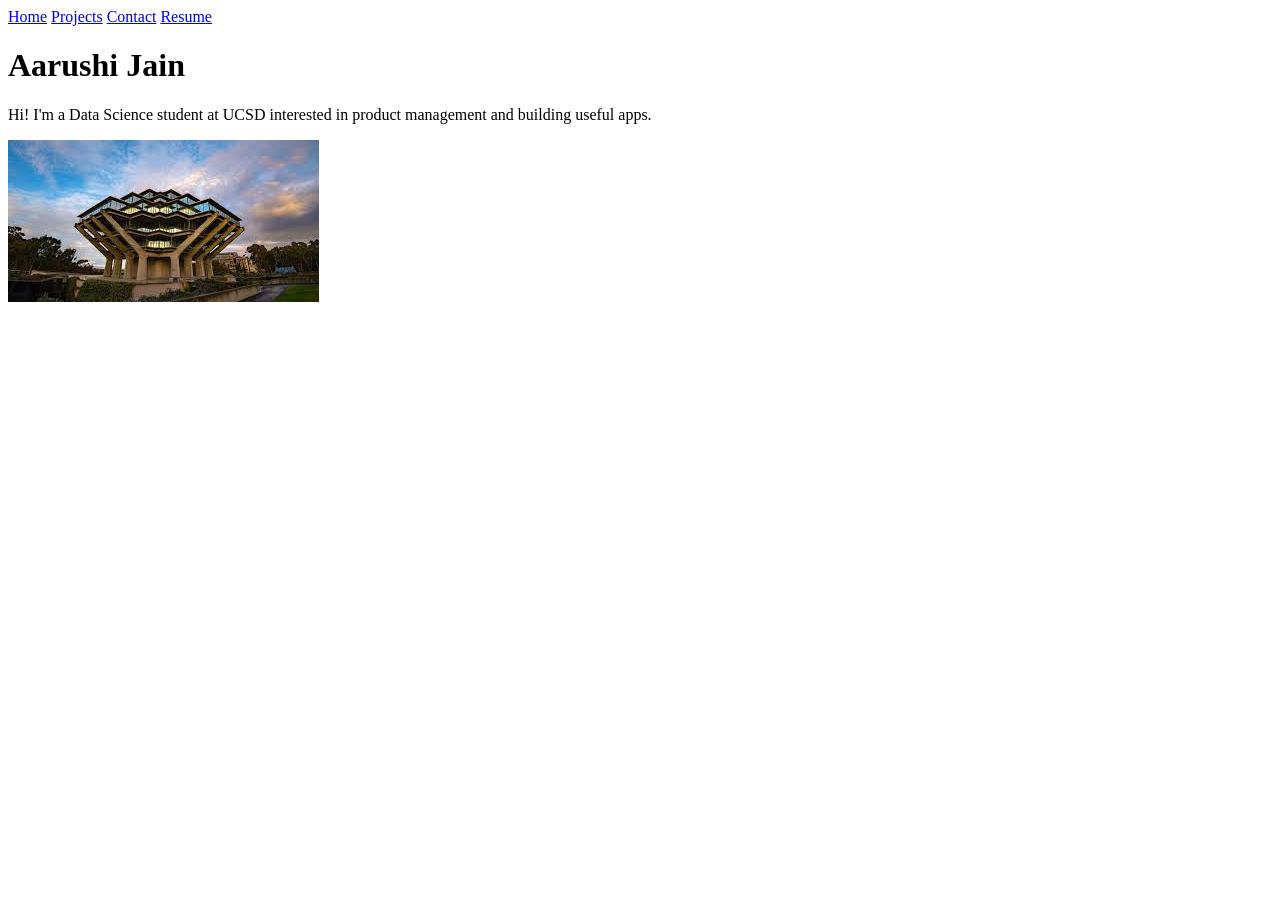
==== index.html @ f921c7d0 "final website" ====
<!DOCTYPE html>
<html lang="en">

<head>
    <meta charset="UTF-8">
    <meta name="viewport" content="width=device-width, initial-scale=1.0">
    <link rel="stylesheet" href="style.css">
    <title>Aarushi Jain: Personal site and portfolio</title>
</head>

<body>

    <nav>
        <a href="index.html">Home</a>
        <a href="projects/index.html">Projects</a>
        <a href="contact/index.html">Contact</a>
        <a href="resume/index.html">Resume</a>
    </nav>

    <h1>Aarushi Jain</h1>

    <p>Hi! I'm a Data Science student at UCSD interested in product management and building useful apps.</p>

    <img src="images/download.jpg" alt="A photo of my campus">

</body>

</html>
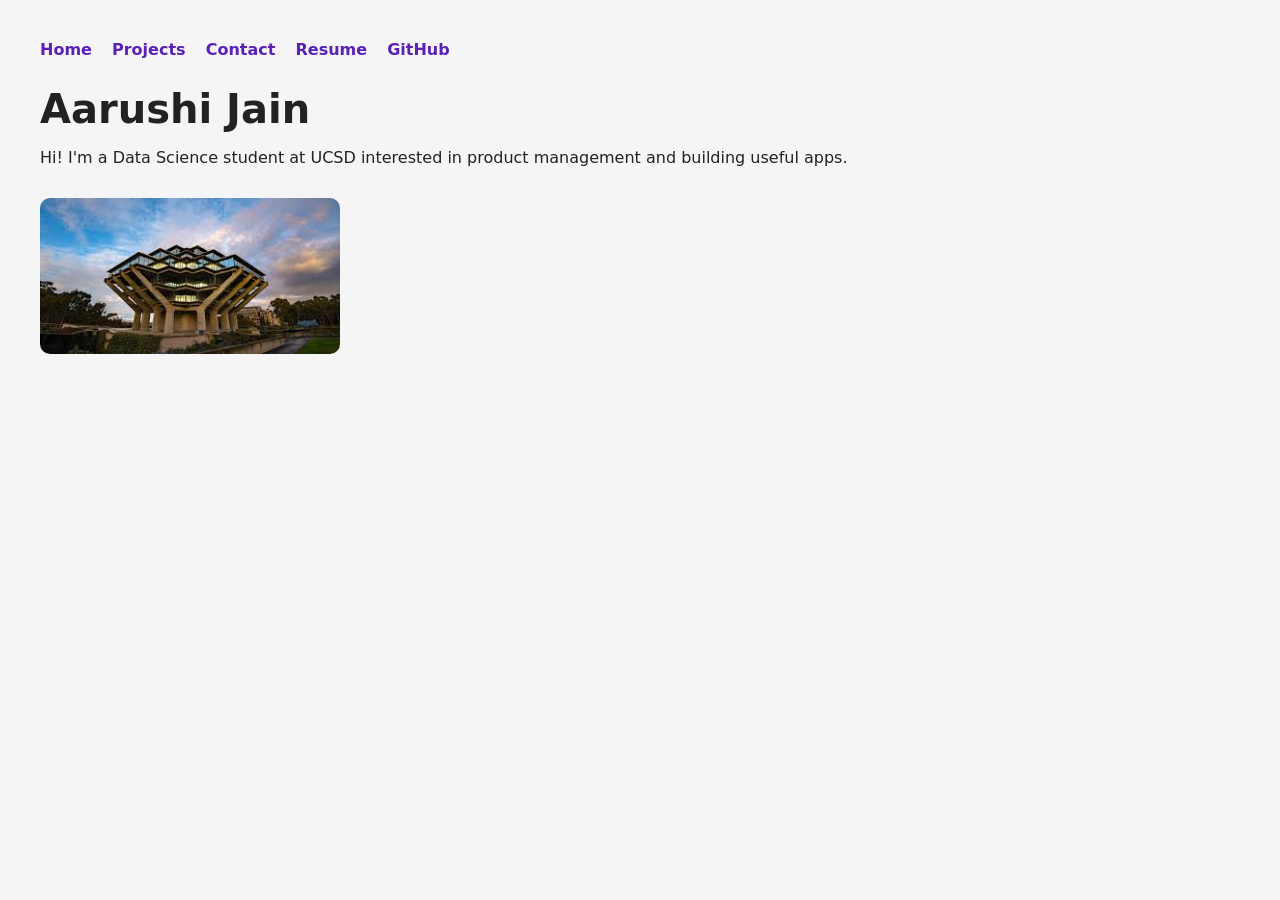
==== commit c872bd23: "added link" ====
--- a/index.html
+++ b/index.html
@@ -1,6 +1,5 @@
 <!DOCTYPE html>
 <html lang="en">
-
 <head>
     <meta charset="UTF-8">
     <meta name="viewport" content="width=device-width, initial-scale=1.0">
@@ -15,6 +14,7 @@
         <a href="projects/index.html">Projects</a>
         <a href="contact/index.html">Contact</a>
         <a href="resume/index.html">Resume</a>
+        <a href="https://github.com/aaj013-creator" target="_blank">GitHub</a>
     </nav>
 
     <h1>Aarushi Jain</h1>
@@ -24,5 +24,4 @@
     <img src="images/download.jpg" alt="A photo of my campus">
 
 </body>
-
 </html>
--- a/style.css
+++ b/style.css
@@ -0,0 +1,53 @@
+body {
+    font-family: system-ui;
+    margin: 40px;
+    background-color: #f5f5f5;
+    color: #222;
+}
+
+nav {
+    margin-bottom: 20px;
+}
+
+nav a {
+    margin-right: 15px;
+    text-decoration: none;
+    font-weight: bold;
+    color: #5b21b6;
+}
+
+nav a:hover {
+    text-decoration: underline;
+}
+
+h1 {
+    font-size: 40px;
+    margin-bottom: 10px;
+}
+
+img {
+    width: 300px;
+    border-radius: 10px;
+    margin-top: 15px;
+}
+
+form {
+    margin-top: 20px;
+}
+
+input,
+textarea {
+    display: block;
+    margin-top: 5px;
+    margin-bottom: 15px;
+    padding: 8px;
+    width: 300px;
+}
+
+button {
+    padding: 10px 15px;
+    background-color: #5b21b6;
+    color: white;
+    border: none;
+    border-radius: 6px;
+}
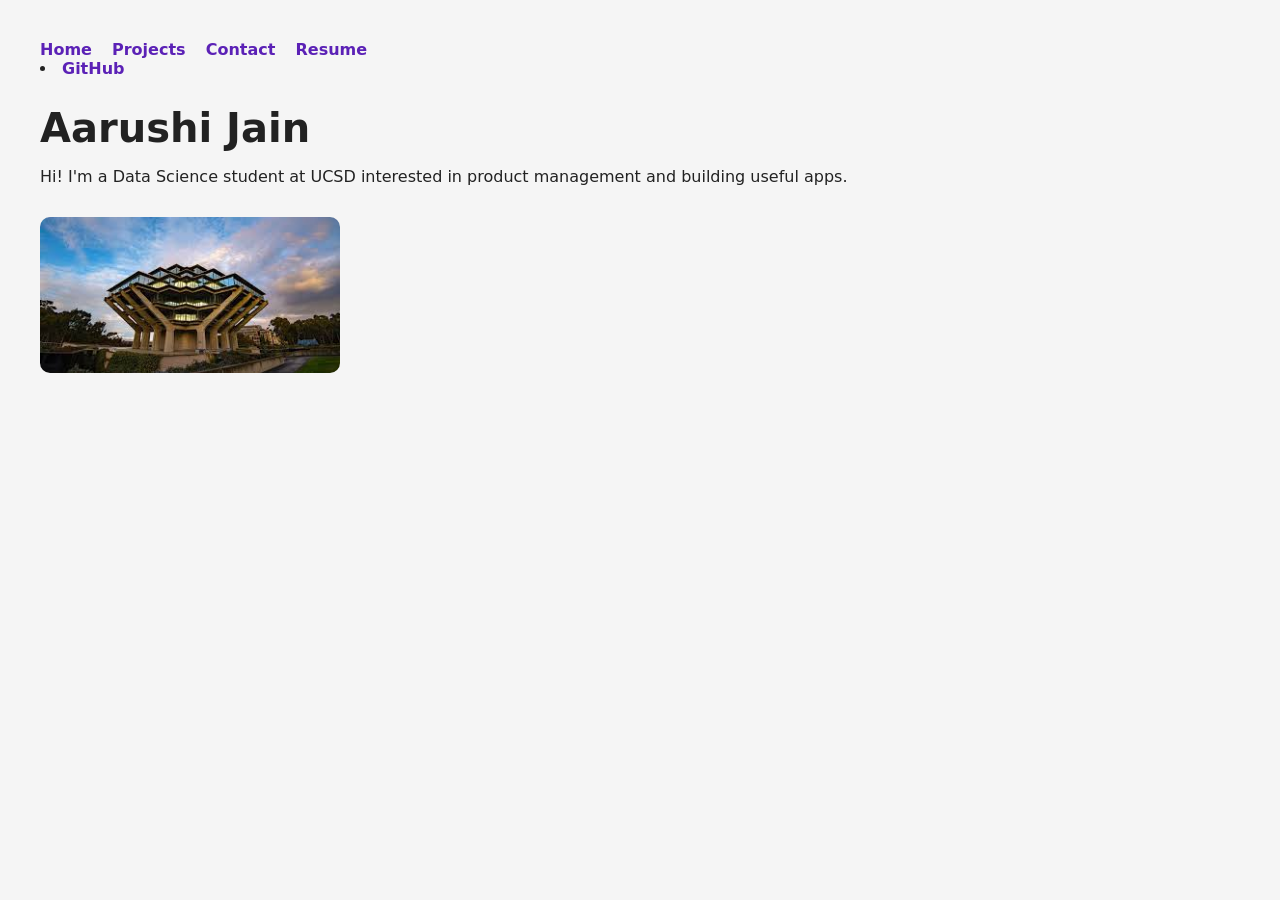
==== commit 7827cd8f: "added link to git" ====
--- a/index.html
+++ b/index.html
@@ -14,7 +14,7 @@
         <a href="projects/index.html">Projects</a>
         <a href="contact/index.html">Contact</a>
         <a href="resume/index.html">Resume</a>
-        <a href="https://github.com/aaj013-creator" target="_blank">GitHub</a>
+        <li><a href="https://github.com/aaj013-creator/portfolio" target="_blank">GitHub</a></li>
     </nav>
 
     <h1>Aarushi Jain</h1>
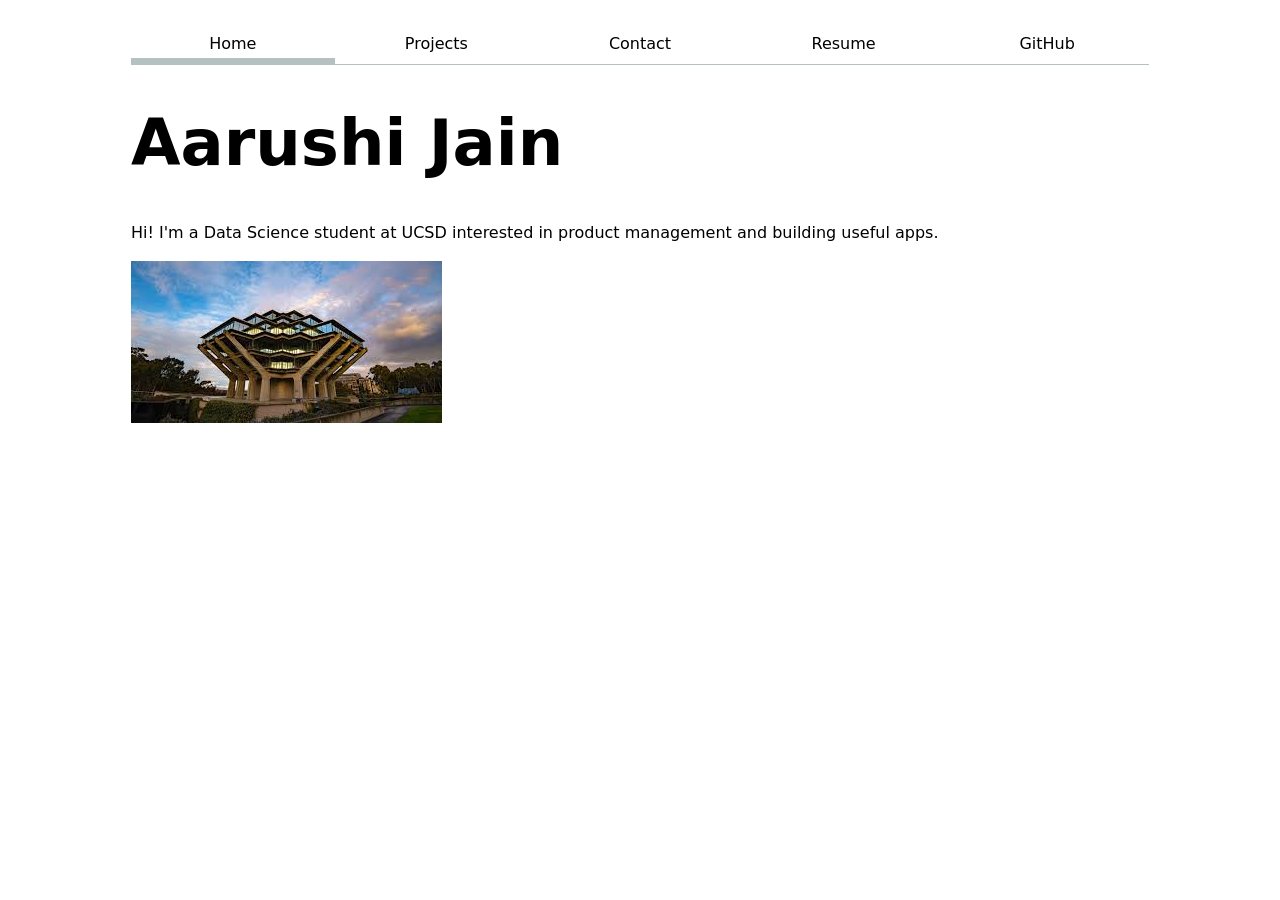
==== commit fccdb130: "lab 2 completed" ====
--- a/index.html
+++ b/index.html
@@ -10,11 +10,11 @@
 <body>
 
     <nav>
-        <a href="index.html">Home</a>
+        <a href="index.html" class="current">Home</a>
         <a href="projects/index.html">Projects</a>
         <a href="contact/index.html">Contact</a>
         <a href="resume/index.html">Resume</a>
-        <li><a href="https://github.com/aaj013-creator/portfolio" target="_blank">GitHub</a></li>
+        <a href="https://github.com/aaj013-creator/portfolio" target="_blank">GitHub</a>
     </nav>
 
     <h1>Aarushi Jain</h1>
--- a/style.css
+++ b/style.css
@@ -1,53 +1,104 @@
+html {
+  --color-accent: oklch(65% 50% 0);
+  accent-color: var(--color-accent);
+}
+
 body {
-    font-family: system-ui;
-    margin: 40px;
-    background-color: #f5f5f5;
-    color: #222;
+  font: 100%/1.5 system-ui, sans-serif;
+  max-width: 100ch;
+  margin-inline: auto;
+  padding: 1rem;
+}
+
+nav ul,
+nav li {
+  display: contents;
 }
 
 nav {
-    margin-bottom: 20px;
+  display: flex;
+  margin-bottom: 1.5rem;
+  border-bottom: 1px solid oklch(80% 3% 200);
 }
 
 nav a {
-    margin-right: 15px;
-    text-decoration: none;
-    font-weight: bold;
-    color: #5b21b6;
+  flex: 1;
+  text-decoration: none;
+  color: inherit;
+  text-align: center;
+  padding: 0.5em;
+}
+
+nav a.current {
+  border-bottom: 0.4em solid oklch(80% 3% 200);
+  padding-bottom: 0.1em;
 }
 
 nav a:hover {
-    text-decoration: underline;
+  border-bottom: 0.4em solid var(--color-accent);
+  padding-bottom: 0.1em;
+  background-color: oklch(from var(--color-accent) 95% 5% h);
 }
 
-h1 {
-    font-size: 40px;
-    margin-bottom: 10px;
-}
-
-img {
-    width: 300px;
-    border-radius: 10px;
-    margin-top: 15px;
-}
-
-form {
-    margin-top: 20px;
+input,
+textarea,
+button {
+  font: inherit;
 }
 
 input,
 textarea {
-    display: block;
-    margin-top: 5px;
-    margin-bottom: 15px;
-    padding: 8px;
-    width: 300px;
+  width: 100%;
+  box-sizing: border-box;
 }
 
-button {
-    padding: 10px 15px;
-    background-color: #5b21b6;
-    color: white;
-    border: none;
-    border-radius: 6px;
+form {
+  display: grid;
+  grid-template-columns: auto 1fr;
+  gap: 1em;
+}
+
+form label {
+  display: grid;
+  grid-template-columns: subgrid;
+  grid-column: 1 / -1;
+}
+
+form button {
+  grid-column: 1 / -1;
+}
+
+.projects {
+  display: grid;
+  grid-template-columns: repeat(auto-fill, minmax(15em, 1fr));
+  gap: 1em;
+}
+
+.projects article {
+  display: grid;
+  grid-template-rows: subgrid;
+  grid-row: span 3;
+}
+
+.projects h2 {
+  margin: 0;
+}
+
+.projects img {
+  width: 100%;
+  height: auto;
+}
+
+h1 {
+  font-size: 400%;
+}
+
+h1,
+h2,
+h3,
+h4,
+h5,
+h6 {
+  line-height: 1.1;
+  text-wrap: balance;
 }
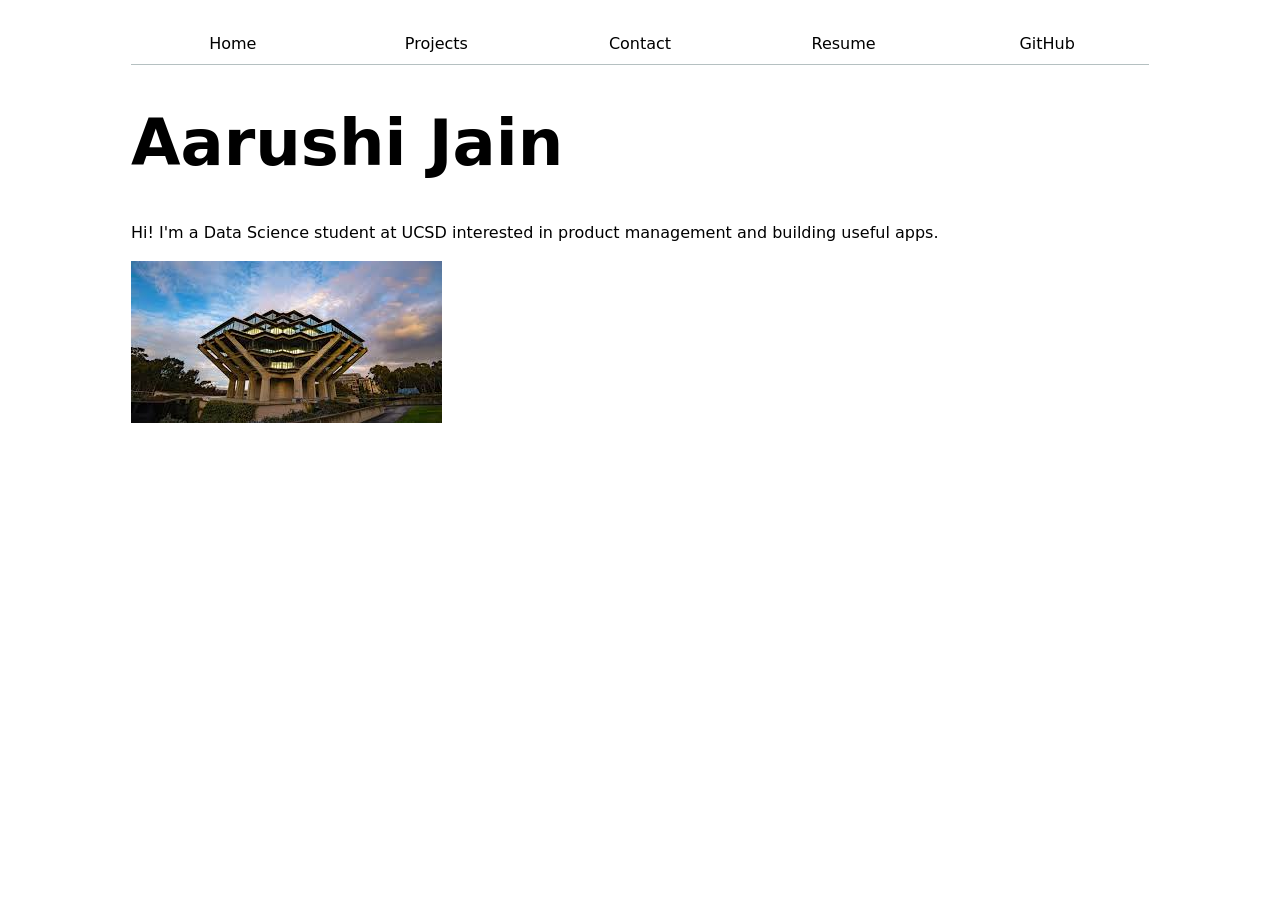
==== commit 216c204f: "step 3 changes" ====
--- a/index.html
+++ b/index.html
@@ -4,18 +4,11 @@
     <meta charset="UTF-8">
     <meta name="viewport" content="width=device-width, initial-scale=1.0">
     <link rel="stylesheet" href="style.css">
+    <script src="global.js" type="module"></script>
     <title>Aarushi Jain: Personal site and portfolio</title>
 </head>
 
 <body>
-
-    <nav>
-        <a href="index.html" class="current">Home</a>
-        <a href="projects/index.html">Projects</a>
-        <a href="contact/index.html">Contact</a>
-        <a href="resume/index.html">Resume</a>
-        <a href="https://github.com/aaj013-creator/portfolio" target="_blank">GitHub</a>
-    </nav>
 
     <h1>Aarushi Jain</h1>
 
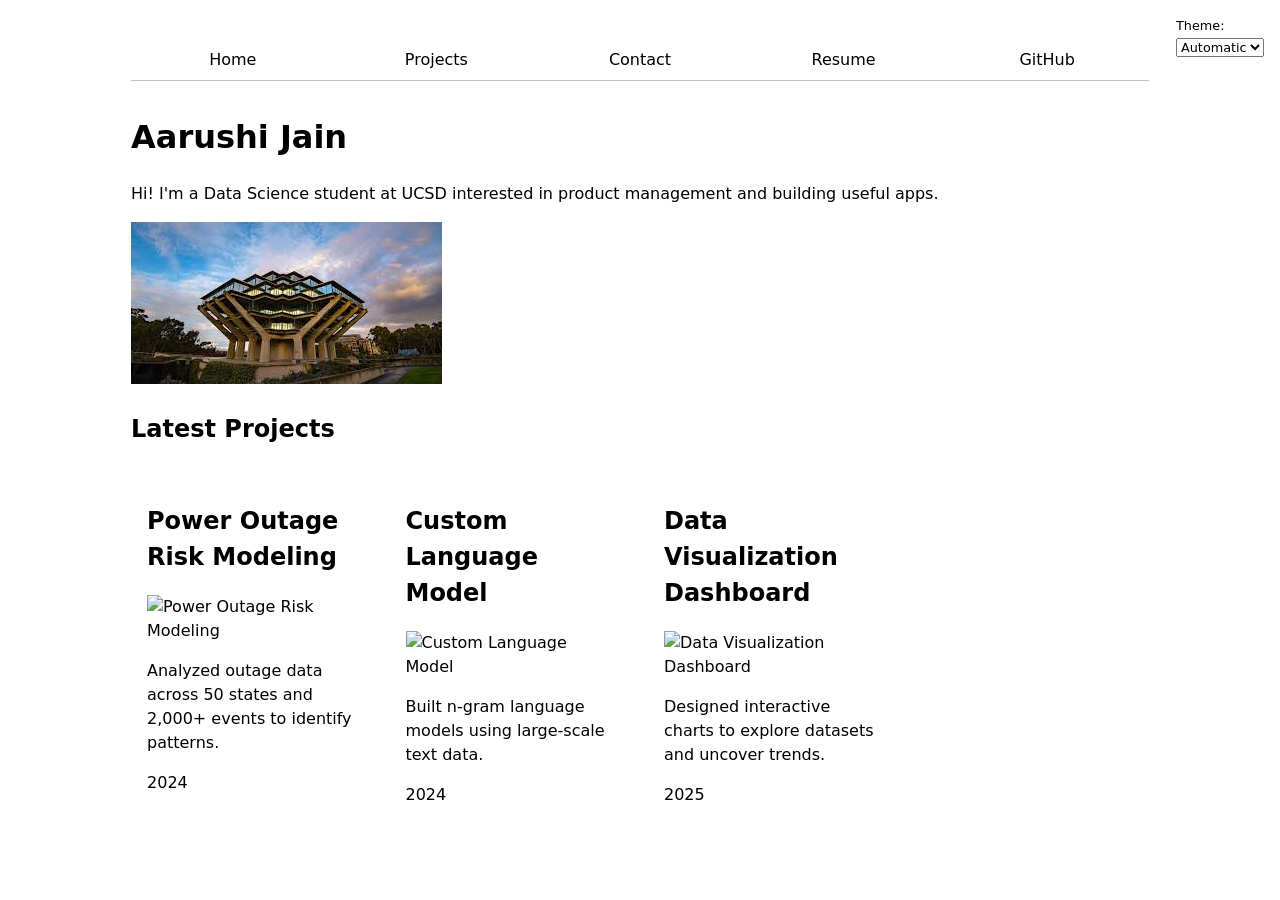
==== commit 21f77528: "changes to home" ====
--- a/index.html
+++ b/index.html
@@ -4,7 +4,11 @@
     <meta charset="UTF-8">
     <meta name="viewport" content="width=device-width, initial-scale=1.0">
     <link rel="stylesheet" href="style.css">
+
+    <!-- REQUIRED scripts -->
     <script src="global.js" type="module"></script>
+    <script src="index.js" type="module" defer></script>
+
     <title>Aarushi Jain: Personal site and portfolio</title>
 </head>
 
@@ -16,5 +20,12 @@
 
     <img src="images/download.jpg" alt="A photo of my campus">
 
+    <!-- ADD THIS SECTION -->
+    <h2>Latest Projects</h2>
+    <div class="projects"></div>
+
+    <!-- ADD THIS SECTION -->
+    <div id="profile-stats"></div>
+
 </body>
 </html>
--- a/style.css
+++ b/style.css
@@ -1,104 +1,84 @@
 html {
-  --color-accent: oklch(65% 50% 0);
-  accent-color: var(--color-accent);
+    color-scheme: light dark;
+    --color-accent: oklch(65% 50% 0);
 }
 
 body {
-  font: 100%/1.5 system-ui, sans-serif;
-  max-width: 100ch;
-  margin-inline: auto;
-  padding: 1rem;
-}
-
-nav ul,
-nav li {
-  display: contents;
+    font: 100%/1.5 system-ui, sans-serif;
+    max-width: 100ch;
+    margin-inline: auto;
+    padding: 2rem;
 }
 
 nav {
-  display: flex;
-  margin-bottom: 1.5rem;
-  border-bottom: 1px solid oklch(80% 3% 200);
+    display: flex;
+    margin-bottom: 2rem;
+    border-bottom: 1px solid var(--border-color);
+    --border-color: oklch(50% 10% 200 / 40%);
 }
 
 nav a {
-  flex: 1;
-  text-decoration: none;
-  color: inherit;
-  text-align: center;
-  padding: 0.5em;
+    flex: 1;
+    text-align: center;
+    text-decoration: none;
+    color: inherit;
+    padding: 0.5em;
 }
 
 nav a.current {
-  border-bottom: 0.4em solid oklch(80% 3% 200);
-  padding-bottom: 0.1em;
+    border-bottom: 0.4em solid oklch(80% 3% 200);
+    padding-bottom: 0.1em;
 }
 
 nav a:hover {
-  border-bottom: 0.4em solid var(--color-accent);
-  padding-bottom: 0.1em;
-  background-color: oklch(from var(--color-accent) 95% 5% h);
+    border-bottom: 0.4em solid var(--color-accent);
+    background-color: color-mix(in oklch, var(--color-accent), canvas 85%);
+    padding-bottom: 0.1em;
+}
+
+img {
+    max-width: 100%;
+    height: auto;
+}
+
+.projects {
+    display: grid;
+    grid-template-columns: repeat(auto-fill, minmax(15em, 1fr));
+    gap: 1em;
+}
+
+article {
+    border: 1px solid var(--border-color);
+    padding: 1em;
+    border-radius: 0.5em;
+}
+
+form {
+    display: grid;
+    gap: 1em;
+    max-width: 30em;
+}
+
+label {
+    display: grid;
+    gap: 0.25em;
 }
 
 input,
 textarea,
-button {
-  font: inherit;
+button,
+select {
+    font: inherit;
 }
 
-input,
 textarea {
-  width: 100%;
-  box-sizing: border-box;
+    min-height: 8em;
 }
 
-form {
-  display: grid;
-  grid-template-columns: auto 1fr;
-  gap: 1em;
-}
-
-form label {
-  display: grid;
-  grid-template-columns: subgrid;
-  grid-column: 1 / -1;
-}
-
-form button {
-  grid-column: 1 / -1;
-}
-
-.projects {
-  display: grid;
-  grid-template-columns: repeat(auto-fill, minmax(15em, 1fr));
-  gap: 1em;
-}
-
-.projects article {
-  display: grid;
-  grid-template-rows: subgrid;
-  grid-row: span 3;
-}
-
-.projects h2 {
-  margin: 0;
-}
-
-.projects img {
-  width: 100%;
-  height: auto;
-}
-
-h1 {
-  font-size: 400%;
-}
-
-h1,
-h2,
-h3,
-h4,
-h5,
-h6 {
-  line-height: 1.1;
-  text-wrap: balance;
+.color-scheme {
+    position: absolute;
+    top: 1rem;
+    right: 1rem;
+    font-size: 80%;
+    font-family: inherit;
 }
